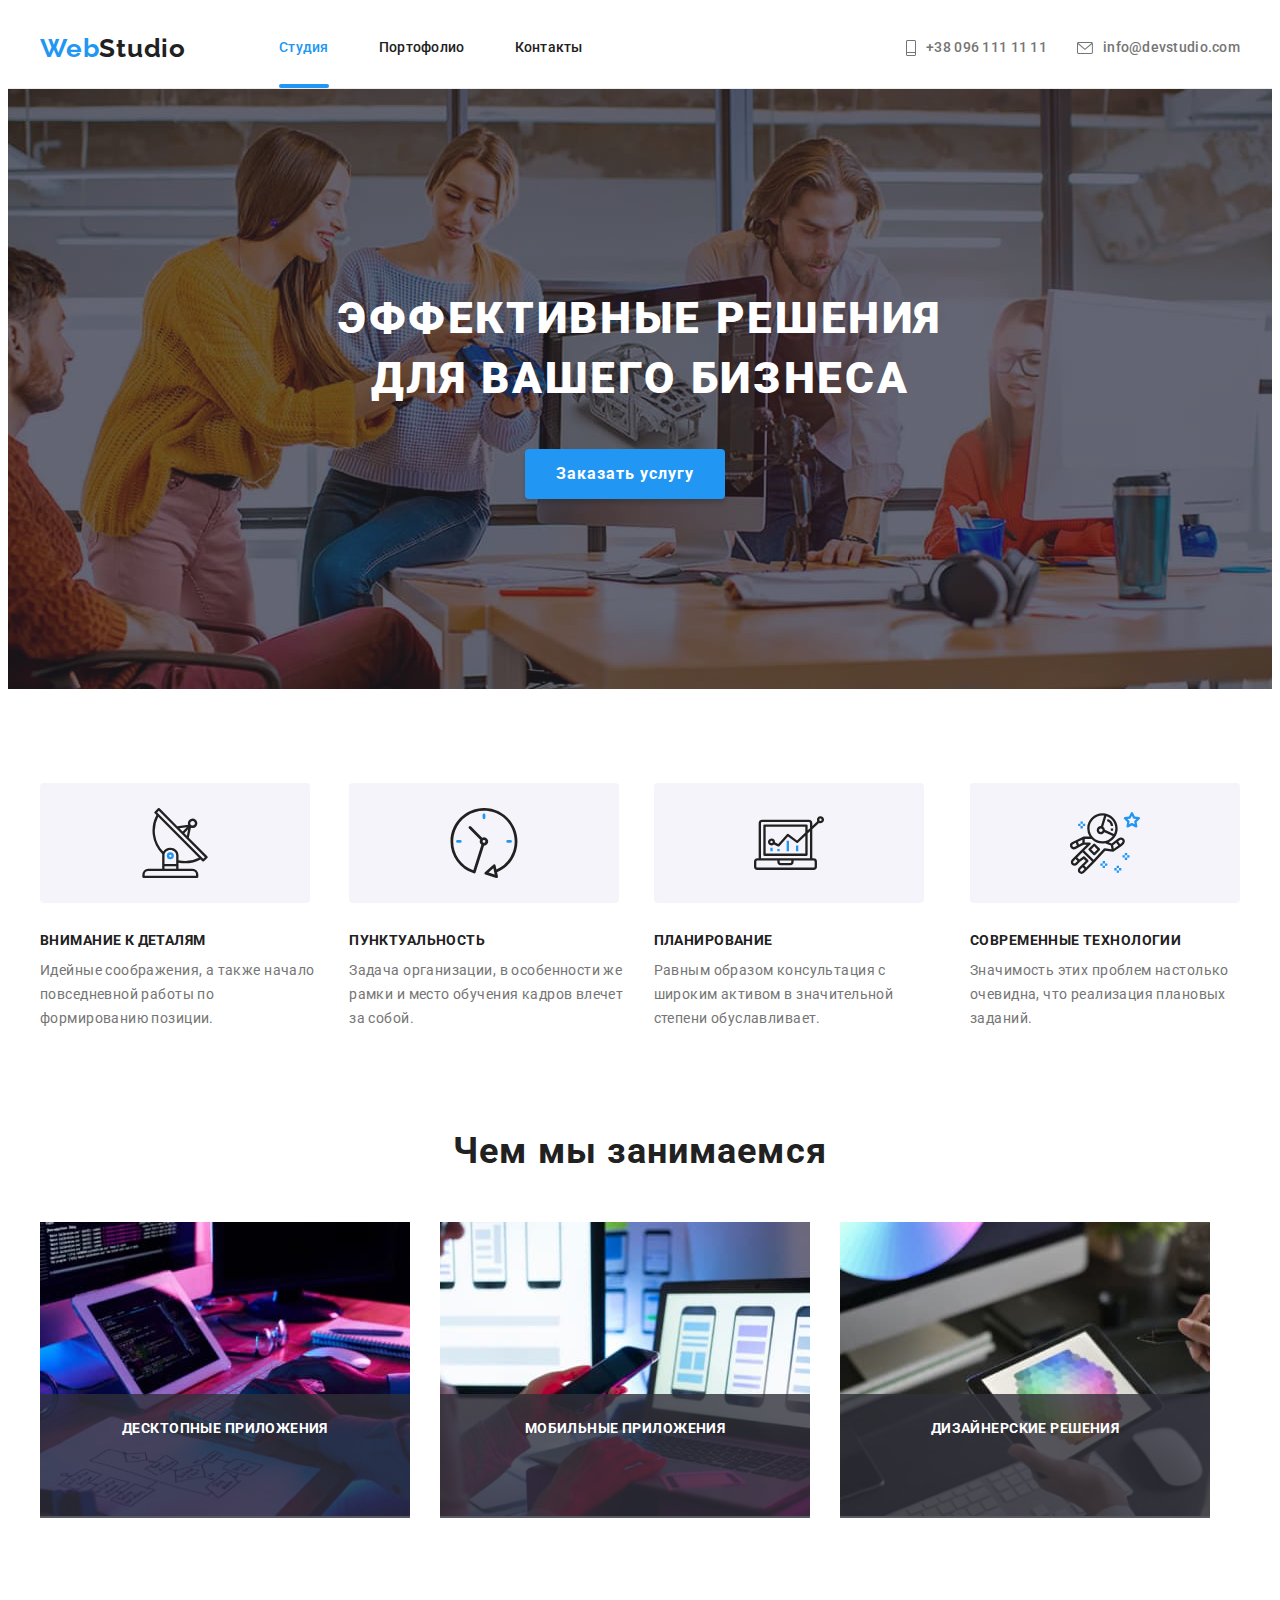
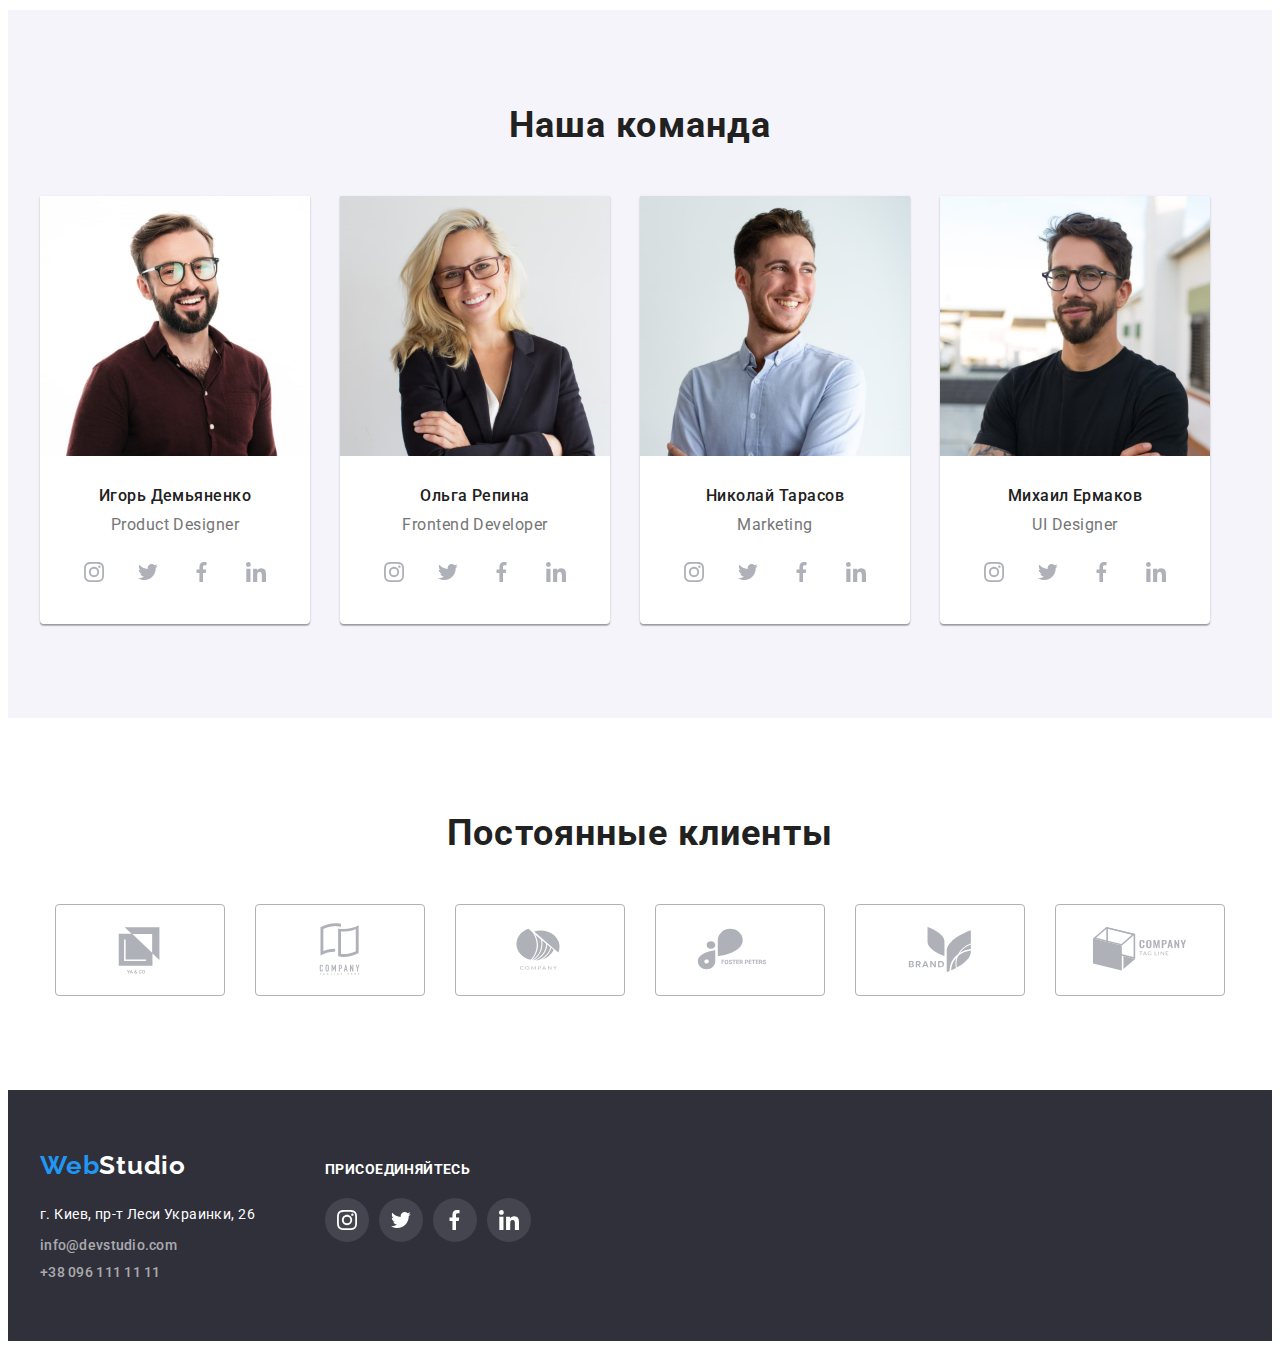
==== index.html @ 4caa49b6 "clone" ====
<!DOCTYPE html>
<html lang="ru">
  <head>
    <meta charset="UTF-8" />
    <meta http-equiv="X-UA-Compatible" content="IE=edge" />
    <meta name="viewport" content="width=device-width, initial-scale=1.0" />
    <title>Document</title>
    <link rel="preconnect" href="https://fonts.googleapis.com" />
    <link rel="preconnect" href="https://fonts.gstatic.com" crossorigin />
    <link
      href="https://fonts.googleapis.com/css2?family=Raleway:wght@700&family=Roboto:wght@400;500;700;900&display=swap"
      rel="stylesheet"
    />
    <link
      rel="stylesheet"
      href="https://cdnjs.cloudflare.com/ajax/libs/modern-normalize/1.1.0/modern-normalize.min.css"
      integrity="sha512-wpPYUAdjBVSE4KJnH1VR1HeZfpl1ub8YT/NKx4PuQ5NmX2tKuGu6U/JRp5y+Y8XG2tV+wKQpNHVUX03MfMFn9Q=="
      crossorigin="anonymous"
      referrerpolicy="no-referrer"
    />
    <link rel="stylesheet" href="./css/recet.css" />
    <link rel="stylesheet" href="./css/styles.css" />
  </head>
  <body>
    <!--Шапка-->
    <header class="flex-header">
      <div class="container flex-header-nav">
        <nav class="navigation">
          <a href="./index.html" class="logotype link"
            ><span class="accent">Web</span>Studio</a
          >
          <ul class="header-link list">
            <li class="header-link-item">
              <a href="" class="link curren">Студия</a>
            </li>
            <li class="header-link-item">
              <a href="./portfolio.html" class="link">Портофолио</a>
            </li>
            <li class="header-link-item">
              <a href="" class="link">Контакты</a>
            </li>
          </ul>
        </nav>
        <ul class="list flex-contact">
          <li class="flex-contact-item">
            <a href="tel:+380961111111" class="link link-tel">
              <svg class="flex-tel-icon">
                <use href="image/iconmoon.svg#icon-vector"></use>
              </svg>
              +38 096 111 11 11</a
            >
          </li>

          <li class="flex-contact-item">
            <a href="mailto:info@devstudio.com" class="link link-mail"
              ><svg class="flex-contact-icon">
                <use href="image/iconmoon.svg#icon-lette"></use>
              </svg>
              info@devstudio.com</a
            >
          </li>
        </ul>
      </div>
    </header>
    <main>
      <!--Герой-->
      <div class="hero">
        <section class="hero-flex">
          <div class="container">
            <h1 class="hero-title">
              Эффективные решения <br />для вашего бизнеса
            </h1>
            <button type="button" class="hero-button" data-modal-open>
              Заказать услугу
            </button>
          </div>
        </section>
      </div>
      <!--Особенности-->
      <section class="flex-propet">
        <div class="container">
          <h2 class="visually-hidden">Особенности</h2>
          <ul class="list flex-propet-list">
            <li class="propet-item">
              <div class="propet-icon">
                <svg class="propet-icon-item">
                  <use href="image/iconmoon.svg#icon-antenna"></use>
                </svg>
              </div>
              <h3 class="propet-title">Внимание к деталям</h3>
              <p class="propet-text">
                Идейные соображения, а также начало повседневной работы по
                формированию позиции.
              </p>
            </li>
            <li class="propet-item">
              <div class="propet-icon">
                <svg class="propet-icon-item">
                  <use href="image/iconmoon.svg#icon-clock"></use>
                </svg>
              </div>
              <h3 class="propet-title">Пунктуальность</h3>
              <p class="propet-text">
                Задача организации, в особенности же рамки и место обучения
                кадров влечет за собой.
              </p>
            </li>
            <li class="propet-item">
              <div class="propet-icon">
                <svg class="propet-icon-item">
                  <use href="image/iconmoon.svg#icon-computer"></use>
                </svg>
              </div>
              <h3 class="propet-title">Планирование</h3>
              <p class="propet-text">
                Равным образом консультация с широким активом в значительной
                степени обуславливает.
              </p>
            </li>
            <li class="propet-item">
              <div class="propet-icon">
                <svg class="propet-icon-item">
                  <use href="image/iconmoon.svg#icon-spaceman"></use>
                </svg>
              </div>
              <h3 class="propet-title">Современные технологии</h3>
              <p class="propet-text">
                Значимость этих проблем настолько очевидна, что реализация
                плановых заданий.
              </p>
            </li>
          </ul>
        </div>
      </section>
      <!--Чем занимаемся-->
      <section class="flex-work">
        <div class="container">
          <h2 class="section-title work-title">Чем мы занимаемся</h2>
          <ul class="picture-work list">
            <li class="img-work-item">
              <div class="img-position">
                <img src="./image/img11.jpg" alt="верстка" width="370" />
                <div class="work-position">
                  <p class="text-work-item">Десктопные приложения</p>
                </div>
              </div>
            </li>
            <li class="img-work-item">
              <div class="img-position">
                <img
                  src="./image/img22.jpg"
                  alt="мобильное приложение"
                  width="370"
                />
                <div class="work-position">
                  <p class="text-work-item">Мобильные приложения</p>
                </div>
              </div>
            </li>
            <li class="img-work-item">
              <div class="img-position">
                <img src="./image/img33.jpg" alt="дизайн" width="370" />
                <div class="work-position">
                  <p class="text-work-item">Дизайнерские решения</p>
                </div>
              </div>
            </li>
          </ul>
        </div>
      </section>
      <!--Команда-->
      <section class="comand">
        <div class="container">
          <h2 class="section-title title-author">Наша команда</h2>
          <ul class="list flex-author">
            <li class="author-item">
              <img
                src="./image/igor1.jpg"
                class="img-author"
                alt="игорь"
                width="270"
              />
              <div class="flex-author-text">
                <h3 class="author-title">Игорь Демьяненко</h3>
                <p class="profession">
                  <span lang="en">Product Designer</span>
                </p>
                <ul class="list author-icon-list">
                  <li class="author-icon-item">
                    <a href="" class="author-icon-link">
                      <svg class="author-icon" width="20" height="20">
                        <use href="image/iconmoon.svg#icon-instagram"></use>
                      </svg>
                    </a>
                  </li>
                  <li class="author-icon-item">
                    <a href="" class="author-icon-link"
                      ><svg class="author-icon" width="20" height="20">
                        <use href="image/iconmoon.svg#icon-twiter"></use>
                      </svg>
                    </a>
                  </li>
                  <li class="author-icon-item">
                    <a href="" class="author-icon-link"
                      ><svg class="author-icon" width="20" height="20">
                        <use href="image/iconmoon.svg#icon-facebook"></use>
                      </svg>
                    </a>
                  </li>
                  <li class="author-icon-item">
                    <a href="" class="author-icon-link"
                      ><svg class="author-icon" width="20" height="20">
                        <use href="image/iconmoon.svg#icon-linkedin"></use>
                      </svg>
                    </a>
                  </li>
                </ul>
              </div>
            </li>
            <li class="author-item">
              <img
                src="./image/olga1.jpg"
                class="img-author"
                alt="ольга"
                width="270"
              />
              <div class="flex-author-text">
                <h3 class="author-title">Ольга Репина</h3>
                <p class="profession">
                  <span lang="en">Frontend Developer</span>
                </p>
                <ul class="list author-icon-list">
                  <li class="author-icon-item">
                    <a href="" class="author-icon-link">
                      <svg class="author-icon" width="20" height="20">
                        <use href="image/iconmoon.svg#icon-instagram"></use>
                      </svg>
                    </a>
                  </li>
                  <li class="author-icon-item">
                    <a href="" class="author-icon-link"
                      ><svg class="author-icon" width="20" height="20">
                        <use href="image/iconmoon.svg#icon-twiter"></use>
                      </svg>
                    </a>
                  </li>
                  <li class="author-icon-item">
                    <a href="" class="author-icon-link"
                      ><svg class="author-icon" width="20" height="20">
                        <use href="image/iconmoon.svg#icon-facebook"></use>
                      </svg>
                    </a>
                  </li>
                  <li class="author-icon-item">
                    <a href="" class="author-icon-link"
                      ><svg class="author-icon" width="20" height="20">
                        <use href="image/iconmoon.svg#icon-linkedin"></use>
                      </svg>
                    </a>
                  </li>
                </ul>
              </div>
            </li>
            <li class="author-item">
              <img
                src="./image/nicola1.jpg"
                class="img-author"
                alt="николай"
                width="270"
              />
              <div class="flex-author-text">
                <h3 class="author-title">Николай Тарасов</h3>
                <p class="profession"><span lang="en">Marketing</span></p>
                <ul class="list author-icon-list">
                  <li class="author-icon-item">
                    <a href="" class="author-icon-link">
                      <svg class="author-icon" width="20" height="20">
                        <use href="image/iconmoon.svg#icon-instagram"></use>
                      </svg>
                    </a>
                  </li>
                  <li class="author-icon-item">
                    <a href="" class="author-icon-link"
                      ><svg class="author-icon" width="20" height="20">
                        <use href="image/iconmoon.svg#icon-twiter"></use>
                      </svg>
                    </a>
                  </li>
                  <li class="author-icon-item">
                    <a href="" class="author-icon-link"
                      ><svg class="author-icon" width="20" height="20">
                        <use href="image/iconmoon.svg#icon-facebook"></use>
                      </svg>
                    </a>
                  </li>
                  <li class="author-icon-item">
                    <a href="" class="author-icon-link"
                      ><svg class="author-icon" width="20" height="20">
                        <use href="image/iconmoon.svg#icon-linkedin"></use>
                      </svg>
                    </a>
                  </li>
                </ul>
              </div>
            </li>
            <li class="author-item">
              <img
                src="./image/michale1.jpg"
                class="img-author"
                alt="михаил"
                width="270"
              />
              <div class="flex-author-text">
                <h3 class="author-title">Михаил Ермаков</h3>
                <p class="profession"><span lang="en">UI Designer</span></p>
                <ul class="list author-icon-list">
                  <li class="author-icon-item">
                    <a href="" class="author-icon-link">
                      <svg class="author-icon" width="20" height="20">
                        <use href="image/iconmoon.svg#icon-instagram"></use>
                      </svg>
                    </a>
                  </li>
                  <li class="author-icon-item">
                    <a href="" class="author-icon-link"
                      ><svg class="author-icon" width="20" height="20">
                        <use href="image/iconmoon.svg#icon-twiter"></use>
                      </svg>
                    </a>
                  </li>
                  <li class="author-icon-item">
                    <a href="" class="author-icon-link"
                      ><svg class="author-icon" width="20" height="20">
                        <use href="image/iconmoon.svg#icon-facebook"></use>
                      </svg>
                    </a>
                  </li>
                  <li class="author-icon-item">
                    <a href="" class="author-icon-link"
                      ><svg class="author-icon" width="20" height="20">
                        <use href="image/iconmoon.svg#icon-linkedin"></use>
                      </svg>
                    </a>
                  </li>
                </ul>
              </div>
            </li>
          </ul>
        </div>
      </section>
      <!--наши клиенты-->
      <section class="clients">
        <div class="container">
          <h2 class="section-title title-author">Постоянные клиенты</h2>
          <ul class="list client--icon-list">
            <li class="client-icon-item">
              <a href="" class="client-icon-link">
                <svg class="client-icon">
                  <use href="./image/iconmoon.svg#icon-logo-one"></use>
                </svg>
              </a>
            </li>
            <li class="client-icon-item">
              <a href="" class="client-icon-link">
                <svg class="client-icon">
                  <use href="./image/iconmoon.svg#icon-logo-two"></use>
                </svg>
              </a>
            </li>
            <li class="client-icon-item">
              <a href="" class="client-icon-link">
                <svg class="client-icon">
                  <use href="./image/iconmoon.svg#icon-logo-three"></use>
                </svg>
              </a>
            </li>
            <li class="client-icon-item">
              <a href="" class="client-icon-link">
                <svg class="client-icon">
                  <use href="./image/iconmoon.svg#icon-logo-four"></use>
                </svg>
              </a>
            </li>
            <li class="client-icon-item">
              <a href="" class="client-icon-link">
                <svg class="client-icon">
                  <use href="./image/iconmoon.svg#icon-logo-five"></use>
                </svg>
              </a>
            </li>
            <li class="client-icon-item">
              <a href="" class="client-icon-link">
                <svg class="client-icon">
                  <use href="./image/iconmoon.svg#icon-logo-six"></use>
                </svg>
              </a>
            </li>
          </ul>
        </div>
      </section>
    </main>
    <!--Футер-->
    <footer class="footer">
      <div class="container footer-sectioun">
        <div class="flex-footer">
          <a href="./index.html" class="logotype link logotype-footer"
            ><span class="accent">Web</span>Studio
          </a>

          <address class="address-text-footer">
            г. Киев, пр-т Леси Украинки, 26
          </address>
          <address class="address-nav">
            <a
              href="mailto:info@devstudio.com"
              class="link link-mail footer-mail"
              >info@devstudio.com</a
            >
            <a href="tel:+380961111111" class="link link-tel footer-tel"
              >+38 096 111 11 11</a
            >
          </address>
        </div>
        <div class="footer-right">
          <h3 class="footer-right-title">Присоединяйтесь</h3>

          <ul class="list footer-icon-list">
            <li class="footer-icon-item">
              <a href="" class="footer-icon-link">
                <svg class="footer-icon" width="20" height="20">
                  <use href="image/iconmoon.svg#icon-instagram"></use>
                </svg>
              </a>
            </li>
            <li class="footer-icon-item">
              <a href="" class="footer-icon-link"
                ><svg class="footer-icon" width="20" height="20">
                  <use href="image/iconmoon.svg#icon-twiter"></use>
                </svg>
              </a>
            </li>
            <li class="footer-icon-item">
              <a href="" class="footer-icon-link"
                ><svg class="footer-icon" width="20" height="20">
                  <use href="image/iconmoon.svg#icon-facebook"></use>
                </svg>
              </a>
            </li>
            <li class="footer-icon-item">
              <a href="" class="footer-icon-link"
                ><svg class="footer-icon" width="20" height="20">
                  <use href="image/iconmoon.svg#icon-linkedin"></use>
                </svg>
              </a>
            </li>
          </ul>
        </div>
      </div>
    </footer>
    <!--Модальное окно-->
    <div class="backdrop is-hidden" data-modal>
      <div class="modal">
        <button type="button" class="btn-modal" data-modal-close>
          <svg><use href="./image/iconmoon.svg#icon-crest"></use></svg>
        </button>
      </div>
    </div>
    <script src="./js/modal.js"></script>
  </body>
</html>
---- css/recet.css ----
p,
h1,
h2,
h3,
h4,
h5,
h6 {
  margin: 0;
}
ul,
ol {
  margin: 0;
  padding-left: 0;
}
button {
  cursor: pointer;
}
---- css/styles.css ----
/* цвет акцент color: #2196F3; 
основной цвет текста color: #212121;
вторичный цвет текста color: #757575;
белый цвет текста  на темном фоне color: #FFFFFF;
цвет для телефона в футере color: rgba(255, 255, 255, 0.6);
основной цвет фона background: #FFFFFF;
дополнительный цвет фона background: #F5F4FA;
цвет фона  футера background: #2F303A;
цает кнопки активное состояние background: #2196F3;
цвет кнопки пассивное состояние background: #F5F4FA;
 */
:root {
  --header-text-color: #212121;
  --second-text-color: #757575;
  --accent-text-color: #2196f3;
  --white-text-color: #ffffff;
  --footer-text-tel-color: rgba(255, 255, 255, 0.6);
  --header-background: #ffffff;
  --second-background: #f5f4fa;
  --darck-background: #2f303a;
  --hero-button-text-color: #ffffff;
  --hero-button-background: #2196f3;
  --second-button-text-color: #212121;
  --button-active-background: #2196f3;
  --button-inactive-background: #f5f4fa;
}
body {
  font-family: "Roboto", sans-serif;
  color: #212121;
  background: var(--header-background);
}
.list {
  list-style: none;
}
.link {
  text-decoration: none;
  color: #212121;
}
.link.curren {
  color: #2196f3;
  transition: color 250ms cubic-bezier(0.4, 0, 0.2, 1);
}
.container {
  width: 1200px;
  padding-left: 15px;
  padding-right: 15px;
  margin: 0 auto;
  /* outline: 2px solid red; */
}
.visually-hidden {
  position: absolute;
  white-space: nowrap;
  width: 1px;
  height: 1px;
  overflow: hidden;
  border: 0;
  padding: 0;
  clip: rest(0 0 0 0);
  clip-path: inset(50%);
  margin: -1px;
}
/* ----------------Header------------------ */
.logotype {
  font-family: Raleway;
  font-style: normal;
  font-weight: 700;
  font-size: 26px;
  line-height: 1.19;
  letter-spacing: 0.03em;
  color: var(--header-text-color);
}
.logotype .accent {
  color: var(--accent-text-color);
}

.header-link {
  display: flex;

  margin-left: 93px;
  font-weight: 500;
  font-size: 14px;
  line-height: 1.14;
  letter-spacing: 0.02em;
  color: var(--header-text-color);
  transition: color 250ms cubic-bezier(0.4, 0, 0.2, 1);
}
.header-link-item:not(:last-child) {
  margin-right: 50px;
}

.header-link .link:hover,
.header-link .link:focus {
  color: var(--accent-text-color);
}
.header-link .link {
  display: block;
}
.link.link-tel,
.link.link-mail {
  display: flex;
  font-weight: 500;
  font-size: 14px;
  line-height: 1.14;
  letter-spacing: 0.02em;
  align-items: center;
  color: var(--second-text-color);
  transition: color 250ms cubic-bezier(0.4, 0, 0.2, 1);
}
.link.link-tel:hover,
.link.link-mail:hover,
.link.link-tel:focus,
.link.link-mail:focus {
  color: var(--accent-text-color);
}
.header-link-item {
  position: relative;
  padding-bottom: 32px;
  padding-top: 32px;
}
.link.curren::after {
  content: "";
  display: block;
  width: 100%;
  height: 4px;
  background: #2196f3;
  border-radius: 2px;

  position: absolute;
  bottom: 0;
}

.flex-header-nav,
.navigation,
.flex-contact {
  display: flex;
}
.flex-header {
  /* padding-top: 25px; */
  /* padding-bottom: 25px; */
  border-bottom: 1px solid #ececec;
}
.flex-header-nav,
.navigation {
  align-items: center;
}
.flex-contact {
  margin-left: auto;
}

.flex-contact-item:not(:last-child) {
  margin-right: 30px;
}
.flex-contact-icon {
  width: 16px;
  height: 12px;
  margin-right: 10px;
  fill: currentColor;
}
.flex-contact-item {
  display: flex;
  align-items: center;
  padding-top: 32px;
  padding-bottom: 32px;
}
.flex-tel-icon {
  width: 10px;
  height: 16px;
  margin-right: 10px;
  fill: currentColor;
}

/* -----------------------------Hero------------------------------ */
.hero {
  background: var(--darck-background);
  background-image: linear-gradient(
      rgba(47, 48, 58, 0.4),
      rgba(47, 48, 58, 0.4)
    ),
    url(../image/hero.jpg);
  background-repeat: no-repeat;
  background-position: center;
  background-size: cover;
  max-height: 600px;
  max-width: 1600px;
  margin: 0 auto;
}
.hero-flex {
  padding-top: 200px;
  padding-bottom: 200px;
}
.hero .hero-title {
  font-weight: 900;
  font-size: 44px;
  margin-left: 252px;
  margin-right: 252px;
  line-height: 1.36;
  text-align: center;
  letter-spacing: 0.06em;
  text-transform: uppercase;
  color: var(--white-text-color);
}
.hero-button {
  min-width: 200px;
  min-height: 50px;
  border-radius: 4px;
  border: 1px solid transparent;
  margin-left: 485px;
  margin-right: 485px;
  margin-top: 40px;
  font-family: inherit;
  font-weight: 700;
  font-size: 16px;
  line-height: 1.87;

  text-align: center;
  letter-spacing: 0.06em;
  color: var(--hero-button-text-color);
  background-color: var(--hero-button-background);
  box-shadow: 0px 4px 4px rgba(0, 0, 0, 0.15);
  transition: background-color 250ms cubic-bezier(0.4, 0, 0.2, 1);
}

.hero-button:hover,
.hero-button:focus {
  background-color: #188ce8;
}
/* -----------------------Особенности--------------------------- */
.flex-propet {
  padding-top: 94px;
  padding-bottom: 94px;
}
.flex-propet-list {
  display: flex;
}
.propet-item:not(:last-child) {
  margin-right: 30px;
}
.propet-title {
  margin-bottom: 10px;
  font-weight: 700;
  font-size: 14px;
  line-height: 1.14;
  letter-spacing: 0.03em;
  text-transform: uppercase;
  color: var(--header-text-color);
}
.propet-text {
  display: inline-block;
  min-width: 270px;
  min-height: 75px;
  font-weight: normal;
  font-size: 14px;
  line-height: 1.71;
  letter-spacing: 0.03em;
  color: var(--second-text-color);
}
.propet-icon {
  display: flex;
  width: 270px;
  height: 120px;
  background: #f5f4fa;
  border-radius: 4px;
  justify-content: center;
  align-items: center;
  margin-bottom: 30px;
}
.propet-icon-item {
  display: block;
  width: 70px;
  height: 70px;
}
/* ----------------------Чем занимаемся------------------------- */

.flex-work {
  padding-bottom: 94px;
  padding-top: 2px;
}
.section-title {
  font-weight: 700;
  font-size: 36px;
  line-height: 1.17;
  text-align: center;
  letter-spacing: 0.03em;
  color: var(--header-text-color);
}
.picture-work {
  display: flex;
}
.work-title {
  margin-bottom: 50px;
}
.img-work-item {
  display: block;
  width: 370px;
  height: 294px;
}
.img-work-item:not(:last-child) {
  margin-right: 30px;
}
.img-position {
  position: relative;
  display: block;
}

.work-position {
  position: absolute;
  left: 0;
  bottom: 2px;
  width: 100%;
  height: 70px;
  background: rgba(47, 48, 58, 0.8);
  padding-top: 27px;
  padding-bottom: 27px;
}
.text-work-item {
  font-weight: bold;
  font-size: 14px;
  line-height: 1.14;
  text-align: center;
  letter-spacing: 0.03em;
  text-transform: uppercase;
  color: var(--white-text-color);
  text-align: center;
}
/* ----------------Команда------------------------------------ */
.comand {
  background: var(--second-background);
  padding-top: 94px;
  padding-bottom: 94px;
}
.title-author {
  margin-bottom: 50px;
}
.flex-author {
  display: flex;
}
.author-item {
  flex-direction: column;
  min-width: 270px;
  min-height: 368px;
  background-color: var(--header-background);
  box-shadow: 0px 1px 3px rgba(0, 0, 0, 0.12), 0px 1px 1px rgba(0, 0, 0, 0.14),
    0px 2px 1px rgba(0, 0, 0, 0.2);
  border-radius: 0px 0px 4px 4px;
}
.author-item:not(:last-child) {
  margin-right: 30px;
}
.img-author {
  display: block;
  width: 270px;
  height: 260px;
}
.flex-author-text {
  padding-top: 30px;
  padding-bottom: 30px;
}

.author-title {
  font-weight: 500;
  font-size: 16px;
  line-height: 1.19;
  text-align: center;
  letter-spacing: 0.03em;
  color: var(--header-text-color);

  margin-bottom: 10px;
}
.profession {
  font-weight: 400;
  font-size: 16px;
  line-height: 1.19;
  text-align: center;
  letter-spacing: 0.03em;
  color: var(--second-text-color);
}
.author-icon-list {
  display: flex;
  justify-content: center;
}
.author-icon-item + .author-icon-item {
  margin-left: 10px;
}
.author-icon-item {
  margin-top: 16px;
}
.author-icon-link:hover {
  background-color: var(--button-active-background);
}
.author-icon-link:focus {
  background-color: var(--button-active-background);
}
.author-icon-link:hover .author-icon {
  fill: var(--white-text-color);
}
.author-icon-link:focus .author-icon {
  fill: var(--white-text-color);
}
.author-icon-link {
  display: flex;
  justify-content: center;
  align-items: center;
  width: 44px;
  height: 44px;
  background-color: var(--header-background);
  border-radius: 50%;
  transition: background-color 250ms cubic-bezier(0.4, 0, 0.2, 1);
}
.author-icon {
  fill: #afb1b8;
  transition: fill 250ms cubic-bezier(0.4, 0, 0.2, 1);
}
/* ---------------Постоянные клиенты------------------------ */
.clients {
  background-color: var(--header-background);
  padding-top: 94px;
  padding-bottom: 94px;
}
.client--icon-list {
  display: flex;
  justify-content: center;
}
.client-icon-item + .client-icon-item {
  margin-left: 30px;
}

.client-icon-link {
  display: flex;
  justify-content: center;
  align-items: center;
  width: 170px;
  height: 92px;
  background-color: var(--header-background);
  border: 1px solid #afb1b8;
  box-sizing: border-box;
  border-radius: 4px;
  transition: border 250ms cubic-bezier(0.4, 0, 0.2, 1);
}
.client-icon {
  width: 106px;
  height: 60px;
  fill: #afb1b8;
  transition: fill 250ms cubic-bezier(0.4, 0, 0.2, 1);
}
.client-icon-link:hover .client-icon {
  fill: var(--accent-text-color);
}
.client-icon-link:focus .client-icon {
  fill: var(--accent-text-color);
}
.client-icon-link:hover {
  border: 1px solid var(--button-active-background);
}
.client-icon-link:focus {
  border: 1px solid var(--button-active-background);
}
/* ---------------Кнопки Портфолио------------------------- */

.flex-portfolio {
  padding-top: 94px;
  padding-bottom: 94px;
}
.second-btn {
  display: flex;
  justify-content: center;
}
.flex-second-btn:not(:last-child) {
  margin-right: 8px;
}
.second-btn-item {
  min-width: 73px;
  min-height: 38px;
  border-radius: 4px;
  border: none;
  display: flex;
  padding: 6px 22px;
  font-family: inherit;
  font-weight: 500;
  font-size: 16px;
  line-height: 1.62;
  text-align: center;
  letter-spacing: 0.03em;
  color: var(--second-button-text-color);
  background-color: var(--button-inactive-background);
  transition: background-color 250ms cubic-bezier(0.4, 0, 0.2, 1),
    color 250ms cubic-bezier(0.4, 0, 0.2, 1);
}

.second-btn .second-btn-item:hover,
.second-btn .second-btn-item:focus {
  color: var(--hero-button-text-color);
  background-color: var(--button-active-background);
  box-shadow: 0px 3px 1px rgba(0, 0, 0, 0.1), 0px 1px 2px rgba(0, 0, 0, 0.08),
    0px 2px 2px rgba(0, 0, 0, 0.12);
}
/* ---------------------Наши проекты в портофолио----------------------- */

.flex-project {
  display: flex;
  flex-wrap: wrap;
  margin-top: 50px;
}
.flex-project-item {
  width: 370px;
  height: 404px;
  margin-bottom: 30px;
  margin-right: 30px;
  border: 1px solid #eeeeee;
}
.flex-project-item:hover {
  box-sizing: border-box;
  box-shadow: 0px 1px 1px rgba(0, 0, 0, 0.12), 0px 4px 4px rgba(0, 0, 0, 0.06),
    1px 4px 6px rgba(0, 0, 0, 0.16);
}
.flex-project-item:nth-child(3n) {
  margin-right: 0;
}
.flex-project-item:nth-last-child(-n + 3) {
  margin-bottom: 0;
}
.flex-img-portfolio {
  display: block;
  width: 370px;
  height: 294px;
}
.flex-project-text {
  padding: 20px 24px;
}
.project-link-title {
  font-weight: bold;
  font-size: 18px;
  line-height: 2;
  letter-spacing: 0.06em;
  color: var(--header-text-color);
}
.project-link-item {
  margin-top: 4px;
  font-weight: normal;
  font-size: 16px;
  line-height: 1.87;
  letter-spacing: 0.03em;
  color: var(--second-text-color);
}
.portfolio-position {
  position: relative;
  overflow: hidden;
}
.portfolio-text-posinion {
  position: absolute;
  top: 0;
  bottom: 0;
  width: 100%;
  height: 100%;
  background: rgba(33, 150, 243, 0.9);
  padding: 63px 24px;
  transform: translateY(100%);
  transition: transform 250ms cubic-bezier(0.4, 0, 0.2, 1);
}
.portfolio-link:hover .portfolio-text-posinion {
  transform: translateY(0);
}
.portfolio-text {
  font-weight: normal;
  font-size: 18px;
  line-height: 1.56;
  letter-spacing: 0.03em;
  color: var(--white-text-color);
}

/* ----------------------Footer---------------------------- */
.footer {
  background: var(--darck-background);
  padding-top: 60px;
  padding-bottom: 60px;
}
.flex-footer {
  display: flex;
  flex-direction: column;
}
.address-nav {
  display: flex;
  flex-direction: column;
}
.logotype.logotype-footer {
  color: var(--white-text-color);
  margin-bottom: 22px;
}

.address-text-footer {
  font-weight: 400;
  font-size: 14px;
  line-height: 1.71;
  letter-spacing: 0.03em;
  color: var(--white-text-color);
  font-style: normal;
  margin-bottom: 11px;
}
.footer-tel {
  margin-top: 11px;
}
.address-nav .footer-tel,
.address-nav .footer-mail {
  color: var(--footer-text-tel-color);
  font-style: normal;
}
.footer-sectioun {
  display: flex;
  align-items: baseline;
}
.footer-right-title {
  font-weight: bold;
  font-size: 14px;
  line-height: 1.14;
  letter-spacing: 0.03em;
  text-transform: uppercase;
  color: var(--white-text-color);
}
.footer-right {
  margin-left: 70px;
}
.footer-icon-list {
  display: flex;
  justify-content: flex-start;
}
.footer-icon-item + .footer-icon-item {
  margin-left: 10px;
}
.footer-icon-item {
  margin-top: 20px;
}
.footer-icon-link:hover {
  background-color: var(--button-active-background);
}
.footer-icon-link:focus {
  background-color: var(--button-active-background);
}

.footer-icon-link {
  display: flex;
  justify-content: center;
  align-items: center;
  width: 44px;
  height: 44px;
  background-color: rgba(255, 255, 255, 0.1);
  border-radius: 50%;
  transition: background-color 250ms cubic-bezier(0.4, 0, 0.2, 1);
}
.footer-icon {
  fill: var(--white-text-color);
}
/*--------------Модальное окно-------------------------------*/
.backdrop {
  position: fixed;
  top: 0;
  left: 0;
  width: 100%;
  height: 100%;
  background-color: rgba(0, 0, 0, 0.2);
  opacity: 1;
  transition: opacity 250ms cubic-bezier(0.4, 0, 0.2, 1);
}
.backdrop.is-hidden {
  opacity: 0;
  pointer-events: none;
  visibility: hidden;
}
.backdrop.is-hidden .modal {
  transform: translate(-50%, -50%) scale(0.8);
}
.modal {
  position: absolute;
  top: 50%;
  left: 50%;

  min-height: 580px;
  min-width: 530px;
  background-color: var(--header-background);
  box-shadow: 0px 1px 3px rgba(0, 0, 0, 0.12), 0px 1px 1px rgba(0, 0, 0, 0.14),
    0px 2px 1px rgba(0, 0, 0, 0.2);
  border-radius: 4px;
  transform: translate(-50%, -50%) scale(1);
  transition: transform 250ms cubic-bezier(0.4, 0, 0.2, 1);
}
.btn-modal {
  position: absolute;
  right: 8px;
  top: 8px;
  display: flex;
  padding: 10px;
  width: 30px;
  height: 30px;
  background: #ffffff;
  border: 1px solid rgba(0, 0, 0, 0.1);
  box-sizing: border-box;
  border-radius: 50px;
}
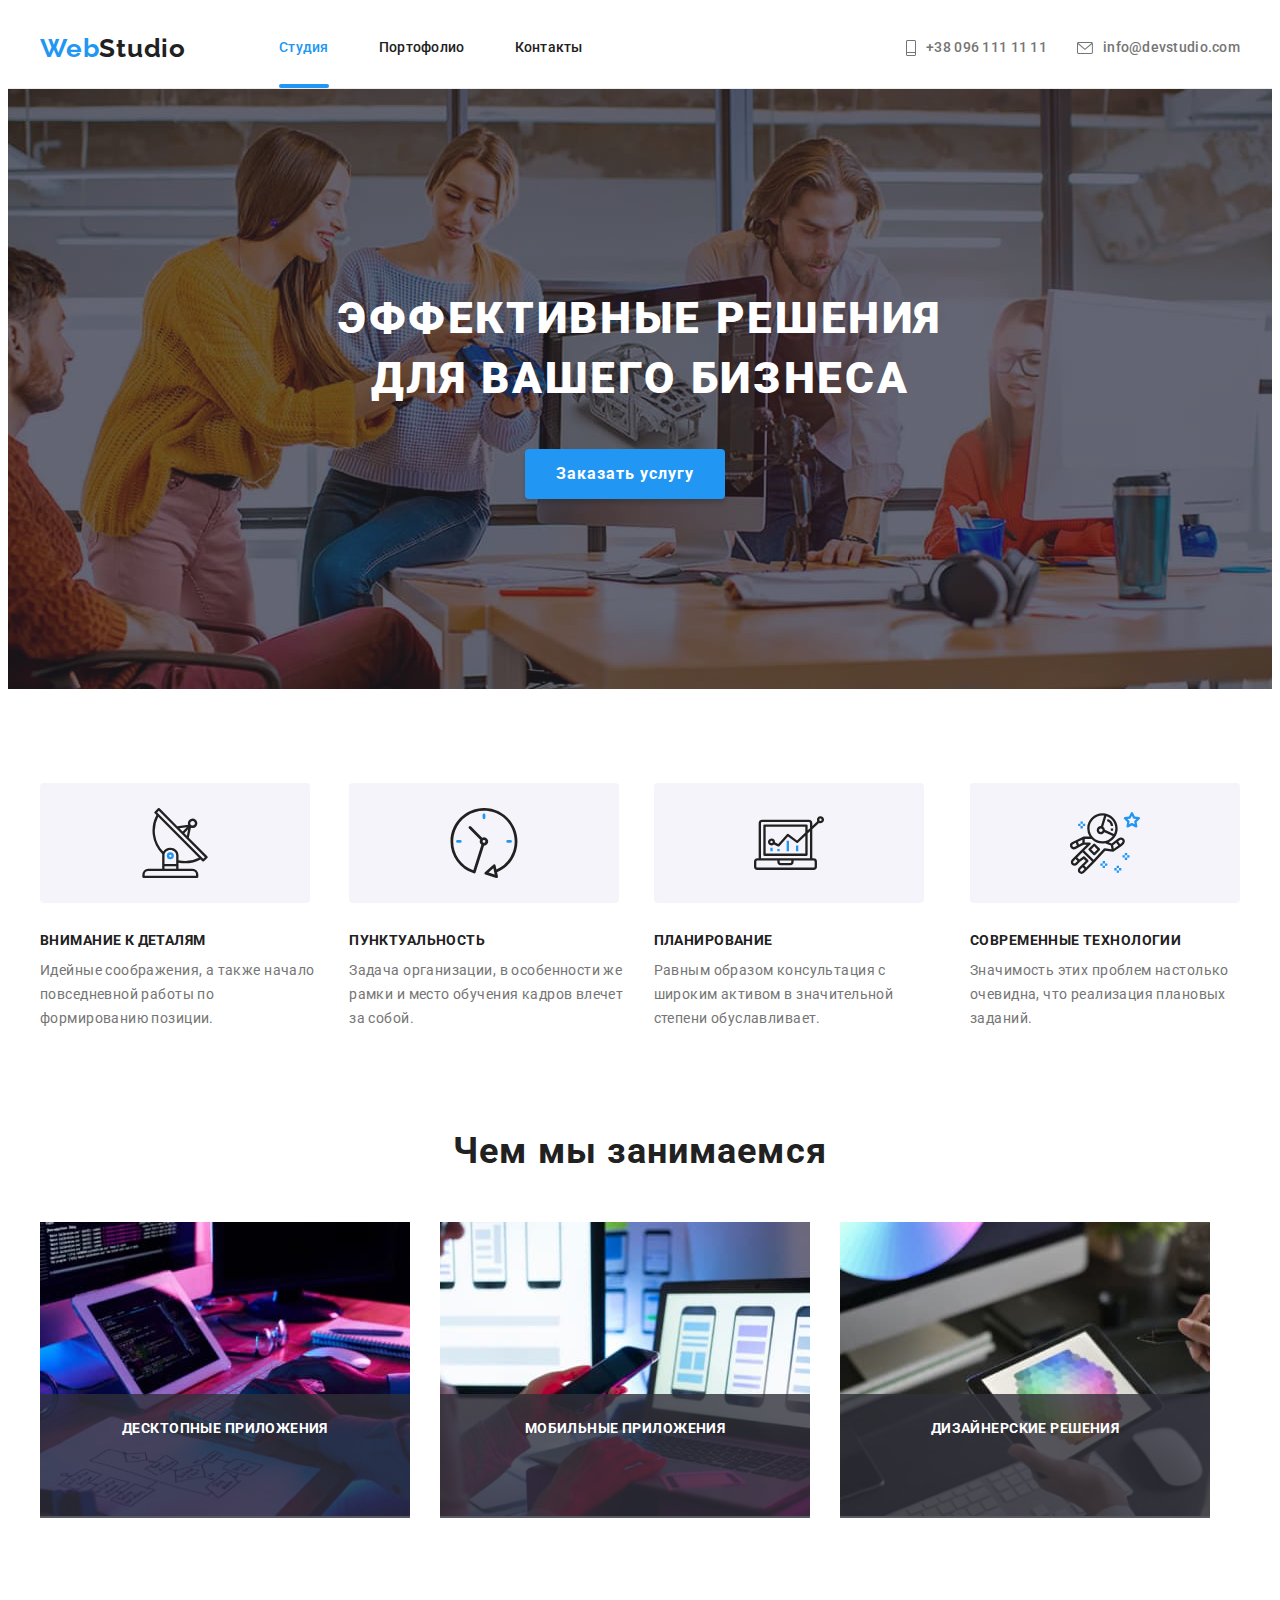
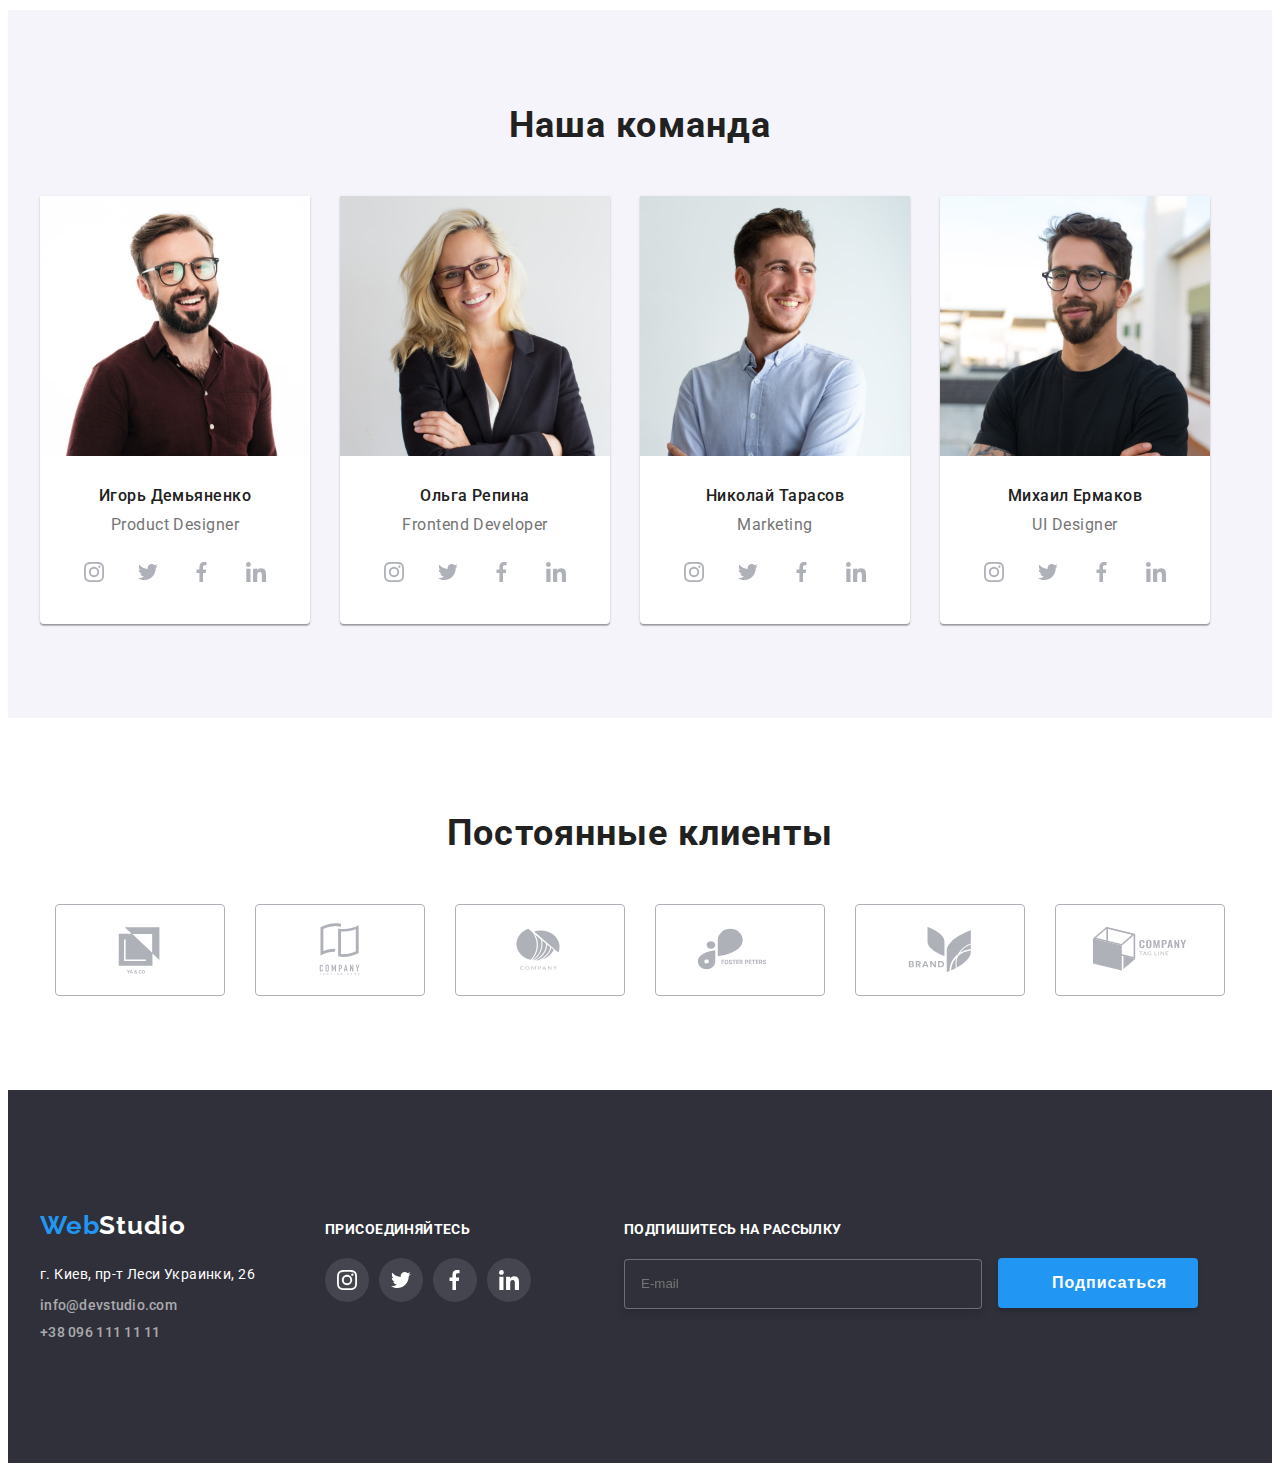
==== commit 7ff32d4b: "form-footer" ====
--- a/index.html
+++ b/index.html
@@ -455,6 +455,20 @@
             </li>
           </ul>
         </div>
+        <div class="footer-form">
+          <form action="#" class="form-send">
+            <p class="title-form-footer">Подпишитесь на рассылку</p>
+            <label class="email-form-footer">
+              <input
+                type="email"
+                name="email"
+                placeholder="E-mail"
+                class="input-form-footer"
+              />
+            </label>
+            <button type="submit" class="btn-form-footer">Подписаться</button>
+          </form>
+        </div>
       </div>
     </footer>
     <!--Модальное окно-->
--- a/css/styles.css
+++ b/css/styles.css
@@ -35,10 +35,10 @@
 .link {
   text-decoration: none;
   color: #212121;
+  transition: color 250ms cubic-bezier(0.4, 0, 0.2, 1);
 }
 .link.curren {
   color: #2196f3;
-  transition: color 250ms cubic-bezier(0.4, 0, 0.2, 1);
 }
 .container {
   width: 1200px;
@@ -648,6 +648,52 @@
 .footer-icon {
   fill: var(--white-text-color);
 }
+.footer-form {
+  display: flex;
+  margin-left: 93px;
+  padding-top: 72px;
+  padding-bottom: 94px;
+}
+.title-form-footer {
+  font-weight: bold;
+  font-size: 14px;
+  line-height: 1.14;
+  letter-spacing: 0.03em;
+  text-transform: uppercase;
+  color: var(--white-text-color);
+  margin-bottom: 20px;
+}
+.input-form-footer {
+  width: 358px;
+  height: 50px;
+  background-color: var(--darck-background);
+  border: 1px solid rgba(255, 255, 255, 0.3);
+  box-sizing: border-box;
+  filter: drop-shadow(0px 4px 4px rgba(0, 0, 0, 0.15));
+  border-radius: 4px;
+  padding-left: 16px;
+  padding-top: 15px;
+  padding-bottom: 15px;
+  color: rgba(255, 255, 255, 0.6);
+}
+.btn-form-footer {
+  min-width: 200px;
+  height: 50px;
+  background: var(--button-active-background);
+  box-shadow: 0px 4px 4px rgba(0, 0, 0, 0.15);
+  border: none;
+  border-radius: 4px;
+  color: var(--white-text-color);
+  font-weight: bold;
+  font-size: 16px;
+  line-height: 1.87;
+  text-align: center;
+  letter-spacing: 0.06em;
+  padding-left: 29px;
+  padding-top: 10px;
+  padding-bottom: 10px;
+  margin-left: 12px;
+}
 /*--------------Модальное окно-------------------------------*/
 .backdrop {
   position: fixed;
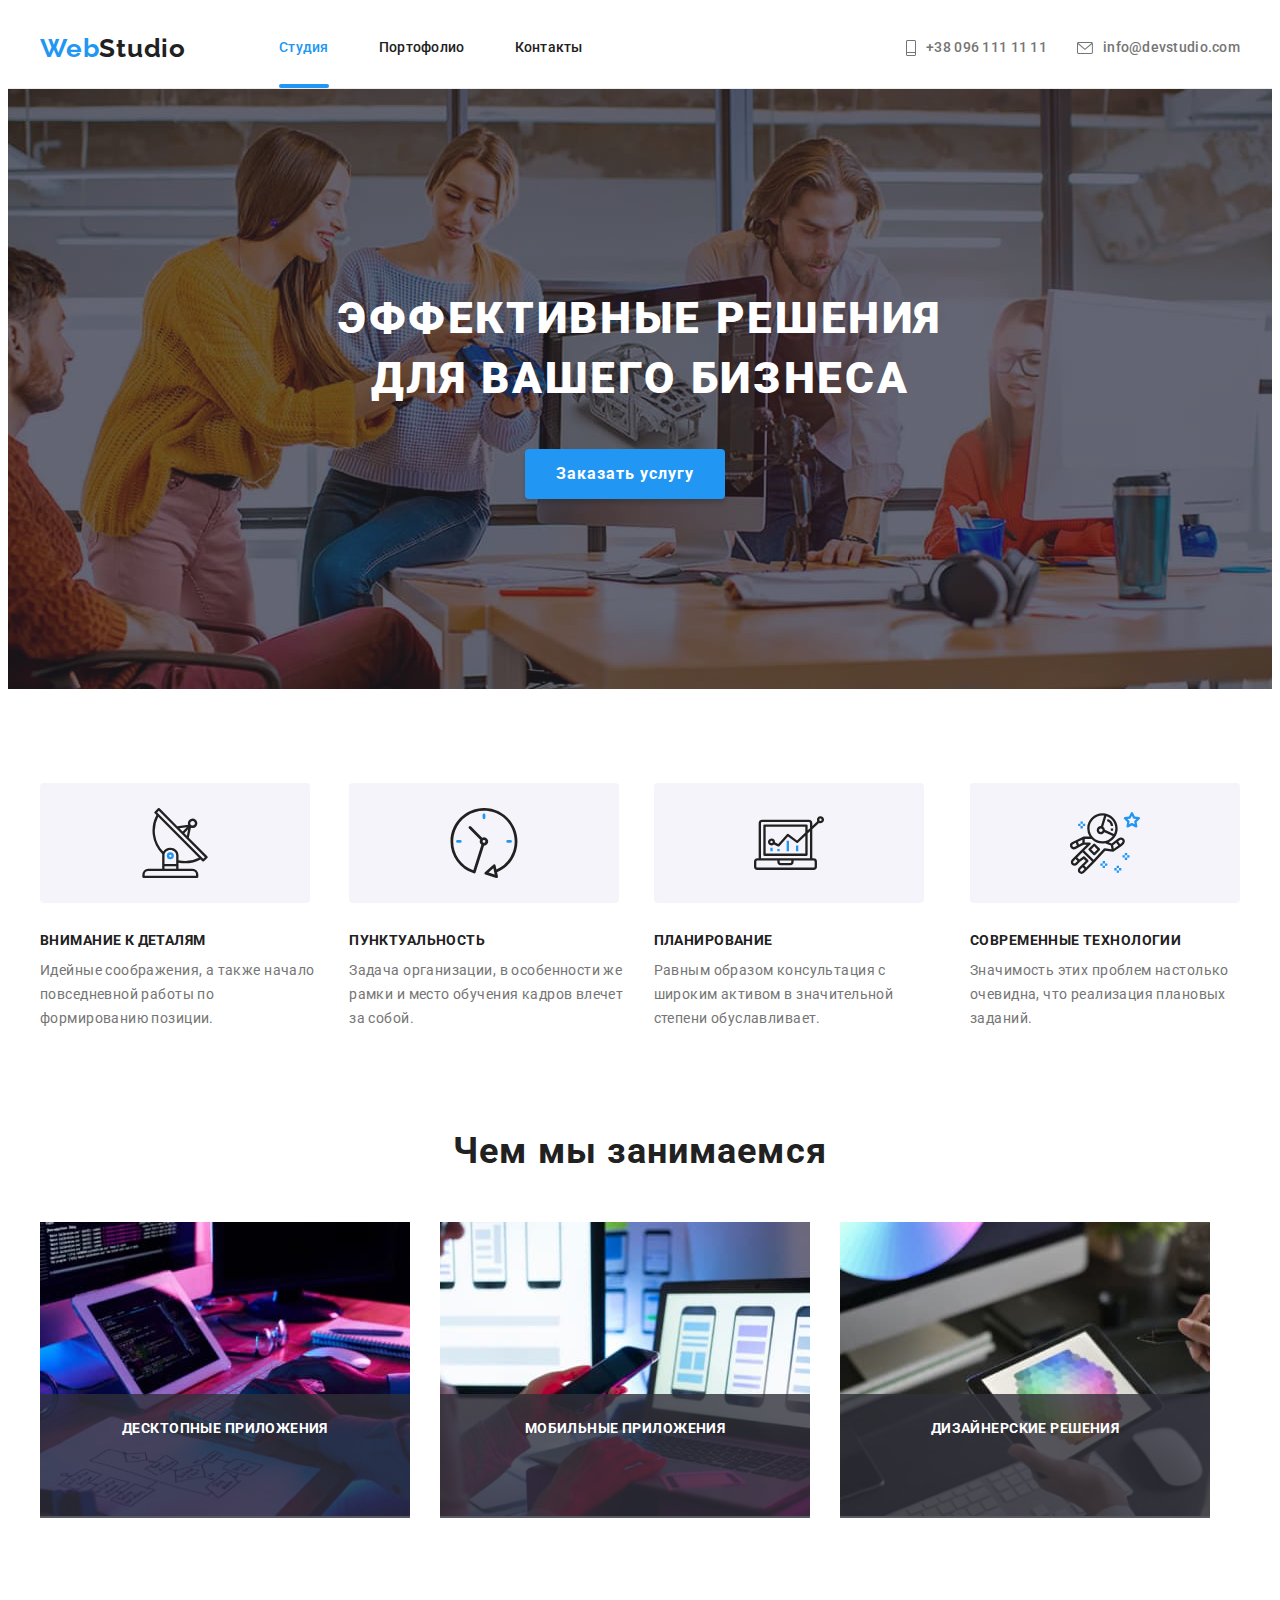
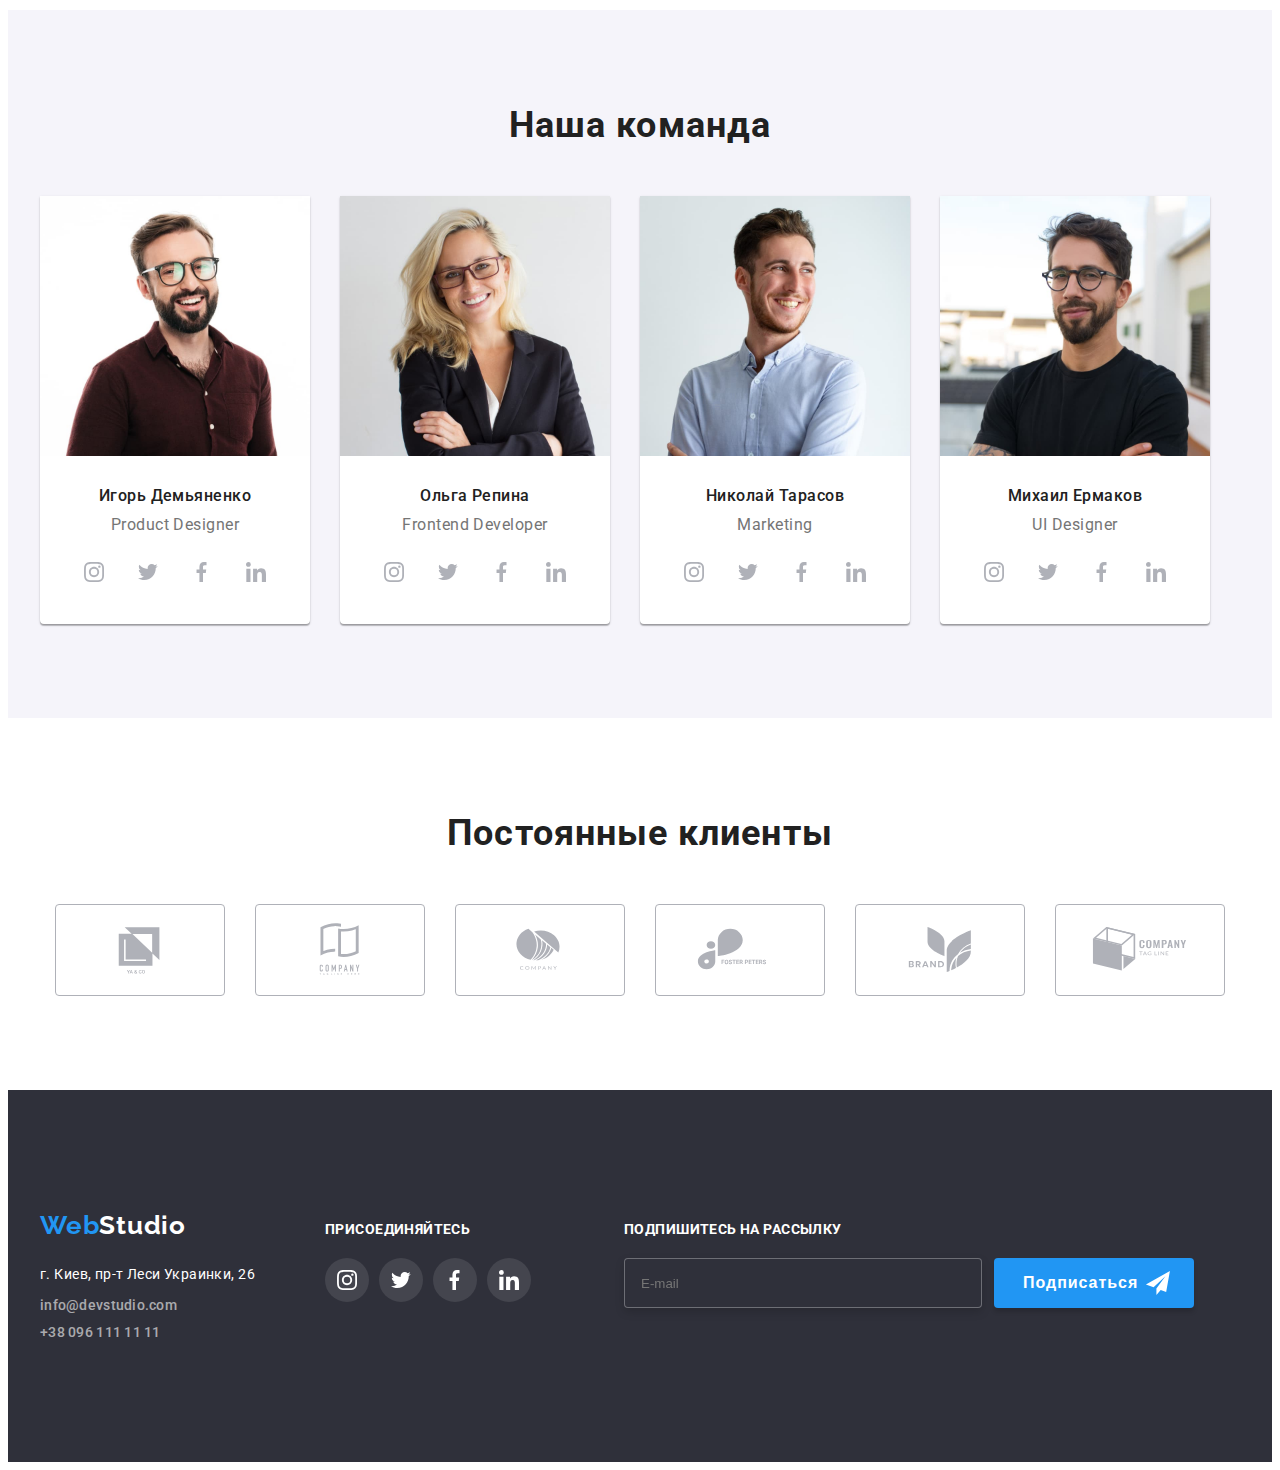
==== commit d04a5cd4: "проба первая" ====
--- a/index.html
+++ b/index.html
@@ -456,24 +456,81 @@
           </ul>
         </div>
         <div class="footer-form">
-          <form action="#" class="form-send">
+          <form action="#">
             <p class="title-form-footer">Подпишитесь на рассылку</p>
-            <label class="email-form-footer">
-              <input
-                type="email"
-                name="email"
-                placeholder="E-mail"
-                class="input-form-footer"
-              />
-            </label>
-            <button type="submit" class="btn-form-footer">Подписаться</button>
+            <div class="form-send">
+              <label class="email-form-footer">
+                <input
+                  type="email"
+                  name="email"
+                  placeholder="E-mail"
+                  class="input-form-footer"
+                />
+              </label>
+              <button type="submit" class="btn-form-footer">
+                Подписаться
+                <svg class="icon-btn-footer" widht="24" height="24">
+                  <use href="image/iconmoon.svg#icon-iconsend"></use>
+                </svg>
+              </button>
+            </div>
           </form>
         </div>
       </div>
     </footer>
     <!--Модальное окно-->
     <div class="backdrop is-hidden" data-modal>
-      <div class="modal">
+      <div class="modal ">
+        <form action="#" class="form-modal">
+          <p class="title-modal">Оставьте свои данные, мы вам перезвоним</p>
+          <div class="form-field">
+            <label class="lable-modal"
+            ><span class="name-input">Имя</span>
+            <div class="input-modal-svg">
+              <input type="text" name="username" class="input-modal" />
+              <svg class="icon-modal">
+              <use href="image/iconmoon.svg#icon-person"></use></svg>
+            </div>
+          </label>
+        </div>
+          <div class="form-field">
+            <label class="lable-modal"
+            ><span class="name-input">Телефон</span>
+            <div class="input-modal-svg">
+              <input type="tel" name="phone" class="input-modal" />
+              <svg class="icon-modal">
+              <use href="image/iconmoon.svg#icon-phone"></use></svg>
+            </div>
+          </label>
+          </div>
+          <div class="form-field">
+            <label class="lable-modal"
+            ><span class="name-input">Почта</span>
+            <div class="input-modal-svg">
+              <input type="email" name="usermail" class="input-modal" />
+              <svg class="icon-modal">
+              <use href="image/iconmoon.svg#icon-email-black"></use></svg>
+            </div>
+          </label>
+          </div>
+          <div class="form-field">
+            <label class="lable-modal"
+            ><span class="name-input">Комментарии</span>
+          <textarea
+            class="area-modal"
+            name="comment"
+            placeholder="Введите текст"
+          ></textarea
+          >
+          </div>
+           <div class="form-checkbox">
+           <label for="policy" class="text-checkbox">Соглашаюсь с рассылкой и принимаю <a href="" class="text-agree">Условия договора</a>
+            <input type="checkbox" name="checkbox-agree" id="policy" class="checkbox-modal"/>
+             <span class="icon-modal-send"></span>
+            </label>
+          </div>
+          <button type="submit" class="btm-form-modal">Отправить</button>
+        </form>
         <button type="button" class="btn-modal" data-modal-close>
           <svg><use href="./image/iconmoon.svg#icon-crest"></use></svg>
         </button>
--- a/css/styles.css
+++ b/css/styles.css
@@ -648,6 +648,9 @@
 .footer-icon {
   fill: var(--white-text-color);
 }
+.form-send {
+  display: flex;
+}
 .footer-form {
   display: flex;
   margin-left: 93px;
@@ -677,7 +680,8 @@
   color: rgba(255, 255, 255, 0.6);
 }
 .btn-form-footer {
-  min-width: 200px;
+  display: flex;
+  width: 200px;
   height: 50px;
   background: var(--button-active-background);
   box-shadow: 0px 4px 4px rgba(0, 0, 0, 0.15);
@@ -693,6 +697,10 @@
   padding-top: 10px;
   padding-bottom: 10px;
   margin-left: 12px;
+  align-items: center;
+}
+.icon-btn-footer {
+  margin-right: 10px;
 }
 /*--------------Модальное окно-------------------------------*/
 .backdrop {
@@ -717,6 +725,7 @@
   position: absolute;
   top: 50%;
   left: 50%;
+  padding: 40px;
 
   min-height: 580px;
   min-width: 530px;
@@ -739,4 +748,167 @@
   border: 1px solid rgba(0, 0, 0, 0.1);
   box-sizing: border-box;
   border-radius: 50px;
-}
+  transition: fill 250ms cubic-bezier(0.4, 0, 0.2, 1);
+}
+.btn-modal:hover,
+.btn-modal:focus {
+  fill: var(--accent-text-color);
+}
+
+.form-modal {
+  display: flex;
+  flex-direction: column;
+}
+.title-modal {
+  font-weight: bold;
+  font-size: 20px;
+  line-height: 1.15;
+  text-align: center;
+  letter-spacing: 0.03em;
+  color: var(--header-text-color);
+  text-align: center;
+  margin-bottom: 30px;
+}
+.form-field:not(:last-child) {
+  margin-bottom: 10px;
+}
+.label-modal {
+  margin-bottom: 4px;
+  transition: fill 250ms cubic-bezier(0.4, 0, 0.2, 1),
+    border 250ms cubic-bezier(0.4, 0, 0.2, 1);
+}
+
+.name-input {
+  left: 0;
+  top: -50%;
+  transform: translateY(-50%);
+  font-weight: normal;
+  font-size: 12px;
+  line-height: 1.7;
+  letter-spacing: 0.01em;
+  color: #757575;
+  margin-bottom: 4px;
+}
+.input-modal {
+  width: 100%;
+  height: 40px;
+  left: 576px;
+  top: 382px;
+
+  border: 1px solid rgba(33, 33, 33, 0.2);
+  box-sizing: border-box;
+  border-radius: 4px;
+  padding-left: 30px;
+  transition: border-color 250ms cubic-bezier(0.4, 0, 0.2, 1),
+    fill 250ms cubic-bezier(0.4, 0, 0.2, 1);
+}
+.input-modal-svg {
+  position: relative;
+}
+
+.icon-modal {
+  position: absolute;
+  left: 12px;
+  top: 11px;
+  width: 18px;
+  height: 18px;
+}
+.input-modal:focus {
+  border-color: var(--accent-text-color);
+}
+.input-modal:focus + .icon-modal {
+  fill: var(--button-active-background);
+}
+
+.area-modal {
+  width: 100%;
+  height: 120px;
+  padding: 12px 16px;
+  resize: none;
+  font-weight: normal;
+  font-size: 12px;
+  line-height: 1.7;
+  letter-spacing: 0.01em;
+  color: rgba(117, 117, 117, 0.5);
+}
+.area-modal:not(:placeholder-shown) {
+  font-weight: normal;
+  font-size: 12px;
+  line-height: 1.7;
+  letter-spacing: 0.01em;
+  color: var(--header-text-color);
+}
+
+.btm-form-modal {
+  display: flex;
+  border: none;
+  width: 200px;
+  height: 50px;
+  background: #2196f3;
+  box-shadow: 0px 4px 4px rgba(0, 0, 0, 0.15);
+  border-radius: 4px;
+  color: var(--white-text-color);
+  font-weight: bold;
+  font-size: 16px;
+  line-height: 1.87;
+  text-align: center;
+  letter-spacing: 0.06em;
+  padding-left: 55px;
+  padding-top: 10px;
+  padding-bottom: 10px;
+
+  margin-left: auto;
+  margin-right: auto;
+  transition: background 250ms cubic-bezier(0.4, 0, 0.2, 1);
+}
+.btn-form-modal:focus {
+  background: #188ce8;
+}
+.text-checkbox,
+.text-agree {
+  font-weight: normal;
+  font-size: 14px;
+  line-height: 1.71;
+  letter-spacing: 0.03em;
+  color: #757575;
+}
+.text-checkbox {
+  position: relative;
+}
+.form-checkbox {
+  display: flex;
+  margin-bottom: 30px;
+  justify-content: center;
+}
+.text-agree {
+  text-decoration: underline;
+  color: var(--accent-text-color);
+}
+.icon-modal-send {
+  position: absolute;
+  top: 50%;
+  left: -24px;
+  transform: translateY(-50%);
+  display: inline-block;
+  width: 16px;
+  height: 15px;
+  border: 2px solid var(--header-text-color);
+}
+.checkbox-modal {
+  position: absolute;
+  white-space: nowrap;
+  width: 1px;
+  height: 1px;
+  overflow: hidden;
+  border: 0;
+  padding: 0;
+  clip: rest(0 0 0 0);
+  clip-path: inset(50%);
+  margin: -1px;
+}
+.checkbox-modal:checked + .icon-modal-send {
+  border: none;
+  background-image: url(../image/check.svg);
+  background-size: contain;
+  background-origin: border-box;
+}
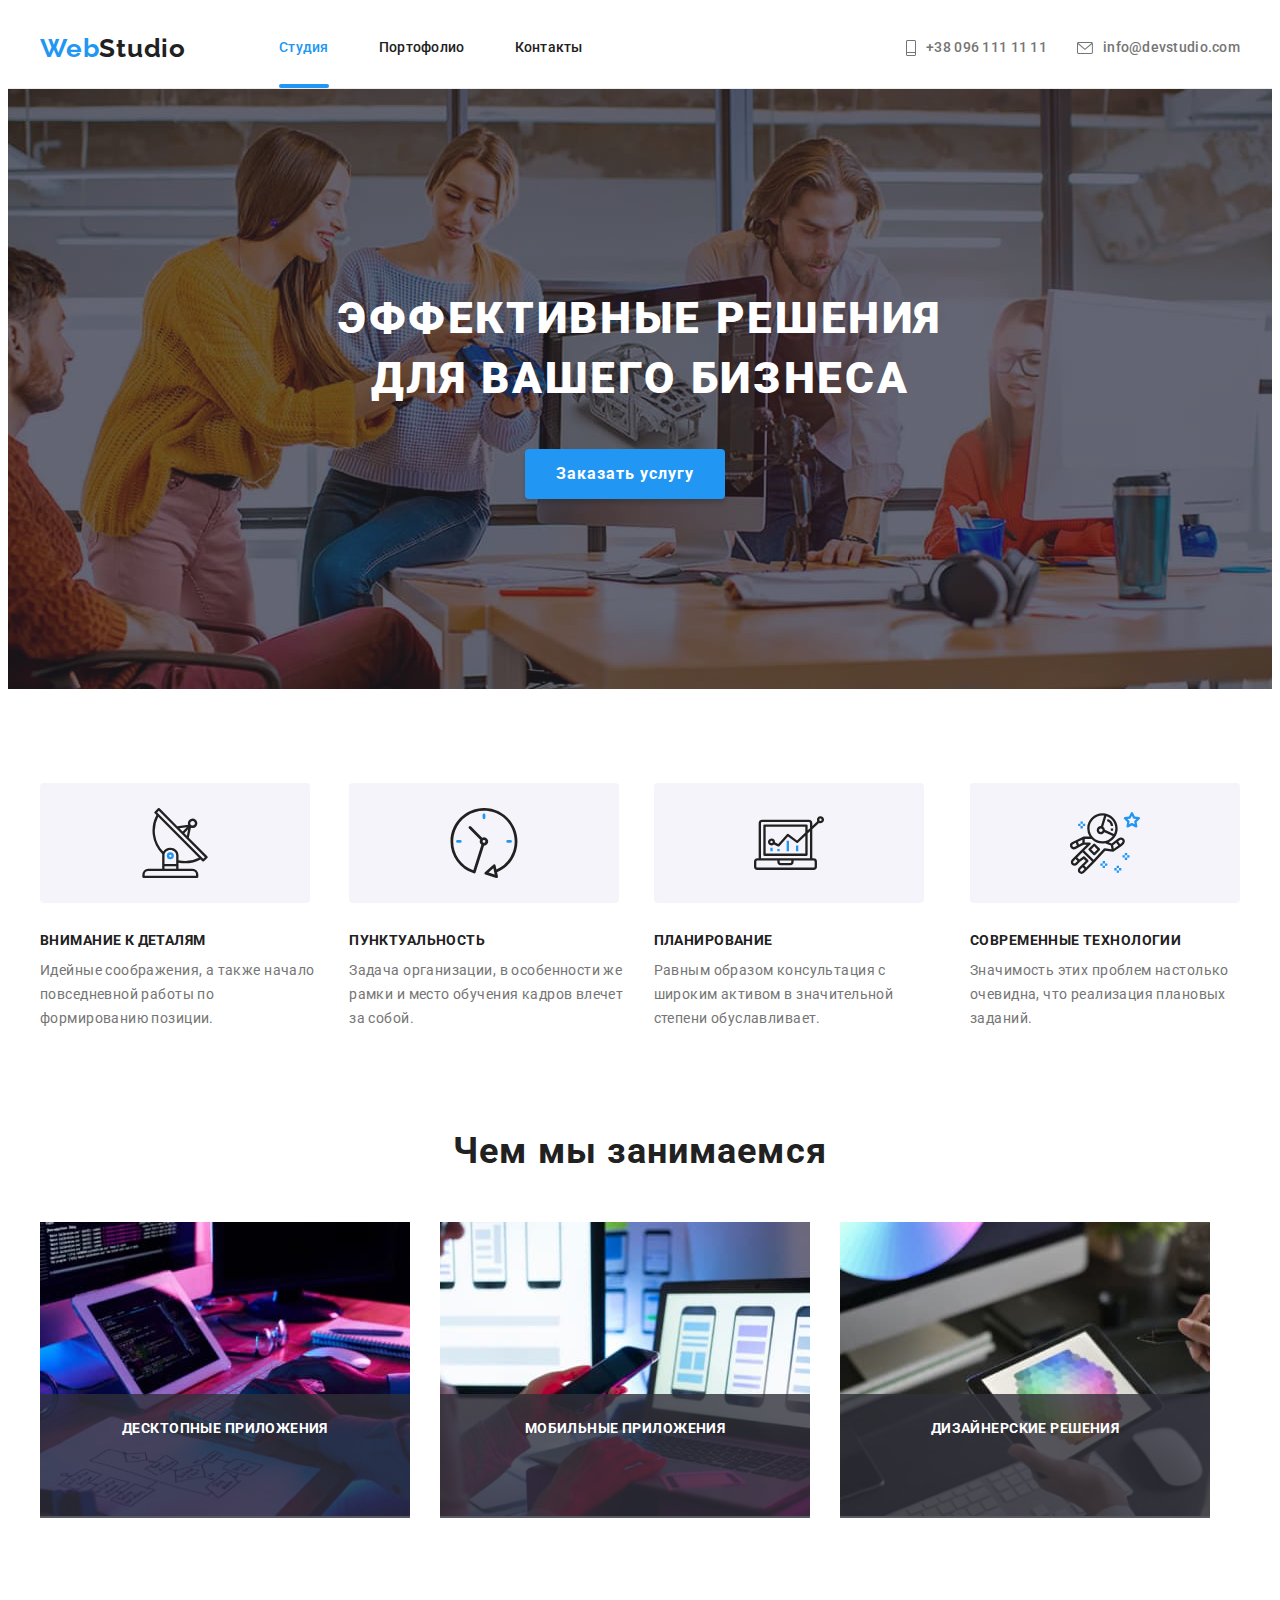
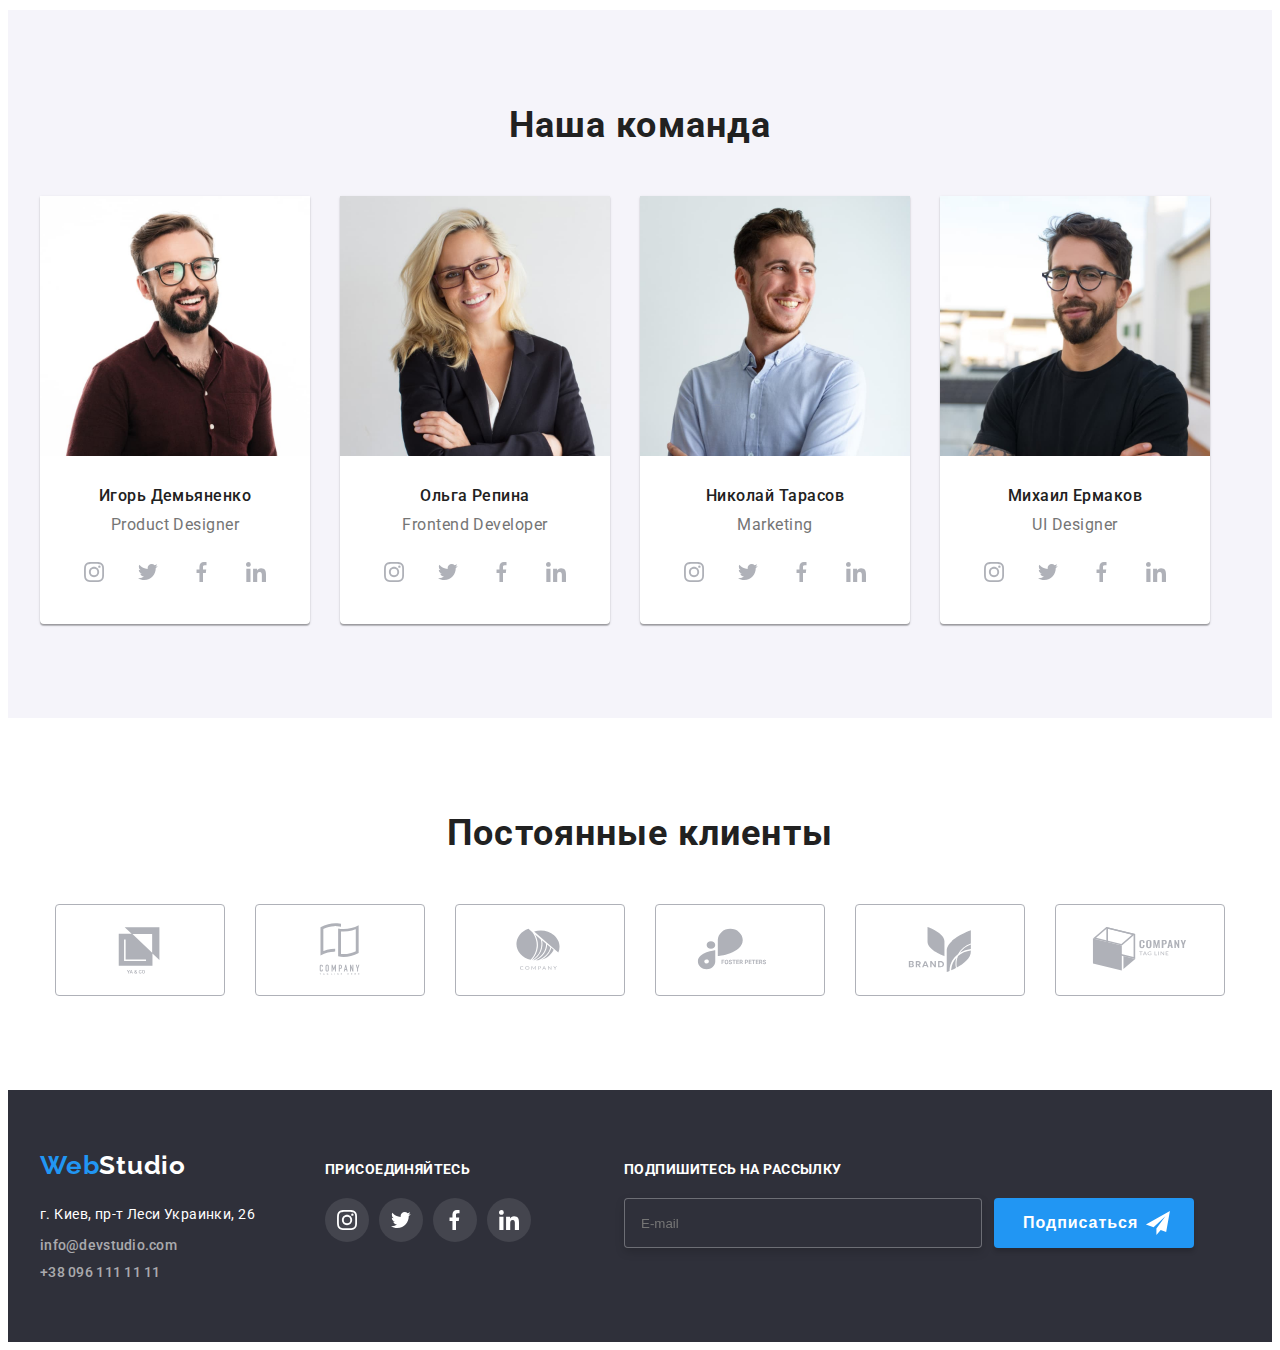
==== commit 919e9b50: "correct homework" ====
--- a/index.html
+++ b/index.html
@@ -532,7 +532,7 @@
           <button type="submit" class="btm-form-modal">Отправить</button>
         </form>
         <button type="button" class="btn-modal" data-modal-close>
-          <svg><use href="./image/iconmoon.svg#icon-crest"></use></svg>
+          <svg class="btn-icon-modal"><use href="./image/iconmoon.svg#icon-crest"></use></svg>
         </button>
       </div>
     </div>
--- a/css/styles.css
+++ b/css/styles.css
@@ -570,8 +570,6 @@
 /* ----------------------Footer---------------------------- */
 .footer {
   background: var(--darck-background);
-  padding-top: 60px;
-  padding-bottom: 60px;
 }
 .flex-footer {
   display: flex;
@@ -675,8 +673,6 @@
   filter: drop-shadow(0px 4px 4px rgba(0, 0, 0, 0.15));
   border-radius: 4px;
   padding-left: 16px;
-  padding-top: 15px;
-  padding-bottom: 15px;
   color: rgba(255, 255, 255, 0.6);
 }
 .btn-form-footer {
@@ -750,6 +746,13 @@
   border-radius: 50px;
   transition: fill 250ms cubic-bezier(0.4, 0, 0.2, 1);
 }
+.btn-icon-modal {
+  position: absolute;
+  right: 8px;
+  top: 8px;
+  width: 11px;
+  height: 11px;
+}
 .btn-modal:hover,
 .btn-modal:focus {
   fill: var(--accent-text-color);
@@ -830,6 +833,10 @@
   line-height: 1.7;
   letter-spacing: 0.01em;
   color: rgba(117, 117, 117, 0.5);
+  border: 1px solid rgba(33, 33, 33, 0.2);
+  box-sizing: border-box;
+  border-radius: 4px;
+  margin-bottom: 20px;
 }
 .area-modal:not(:placeholder-shown) {
   font-weight: normal;
@@ -874,6 +881,7 @@
 }
 .text-checkbox {
   position: relative;
+  left: 10px;
 }
 .form-checkbox {
   display: flex;
@@ -888,11 +896,14 @@
   position: absolute;
   top: 50%;
   left: -24px;
-  transform: translateY(-50%);
+  transform: translateY(-8px);
   display: inline-block;
   width: 16px;
   height: 15px;
   border: 2px solid var(--header-text-color);
+}
+.form-checkbox {
+  text-align: center;
 }
 .checkbox-modal {
   position: absolute;
